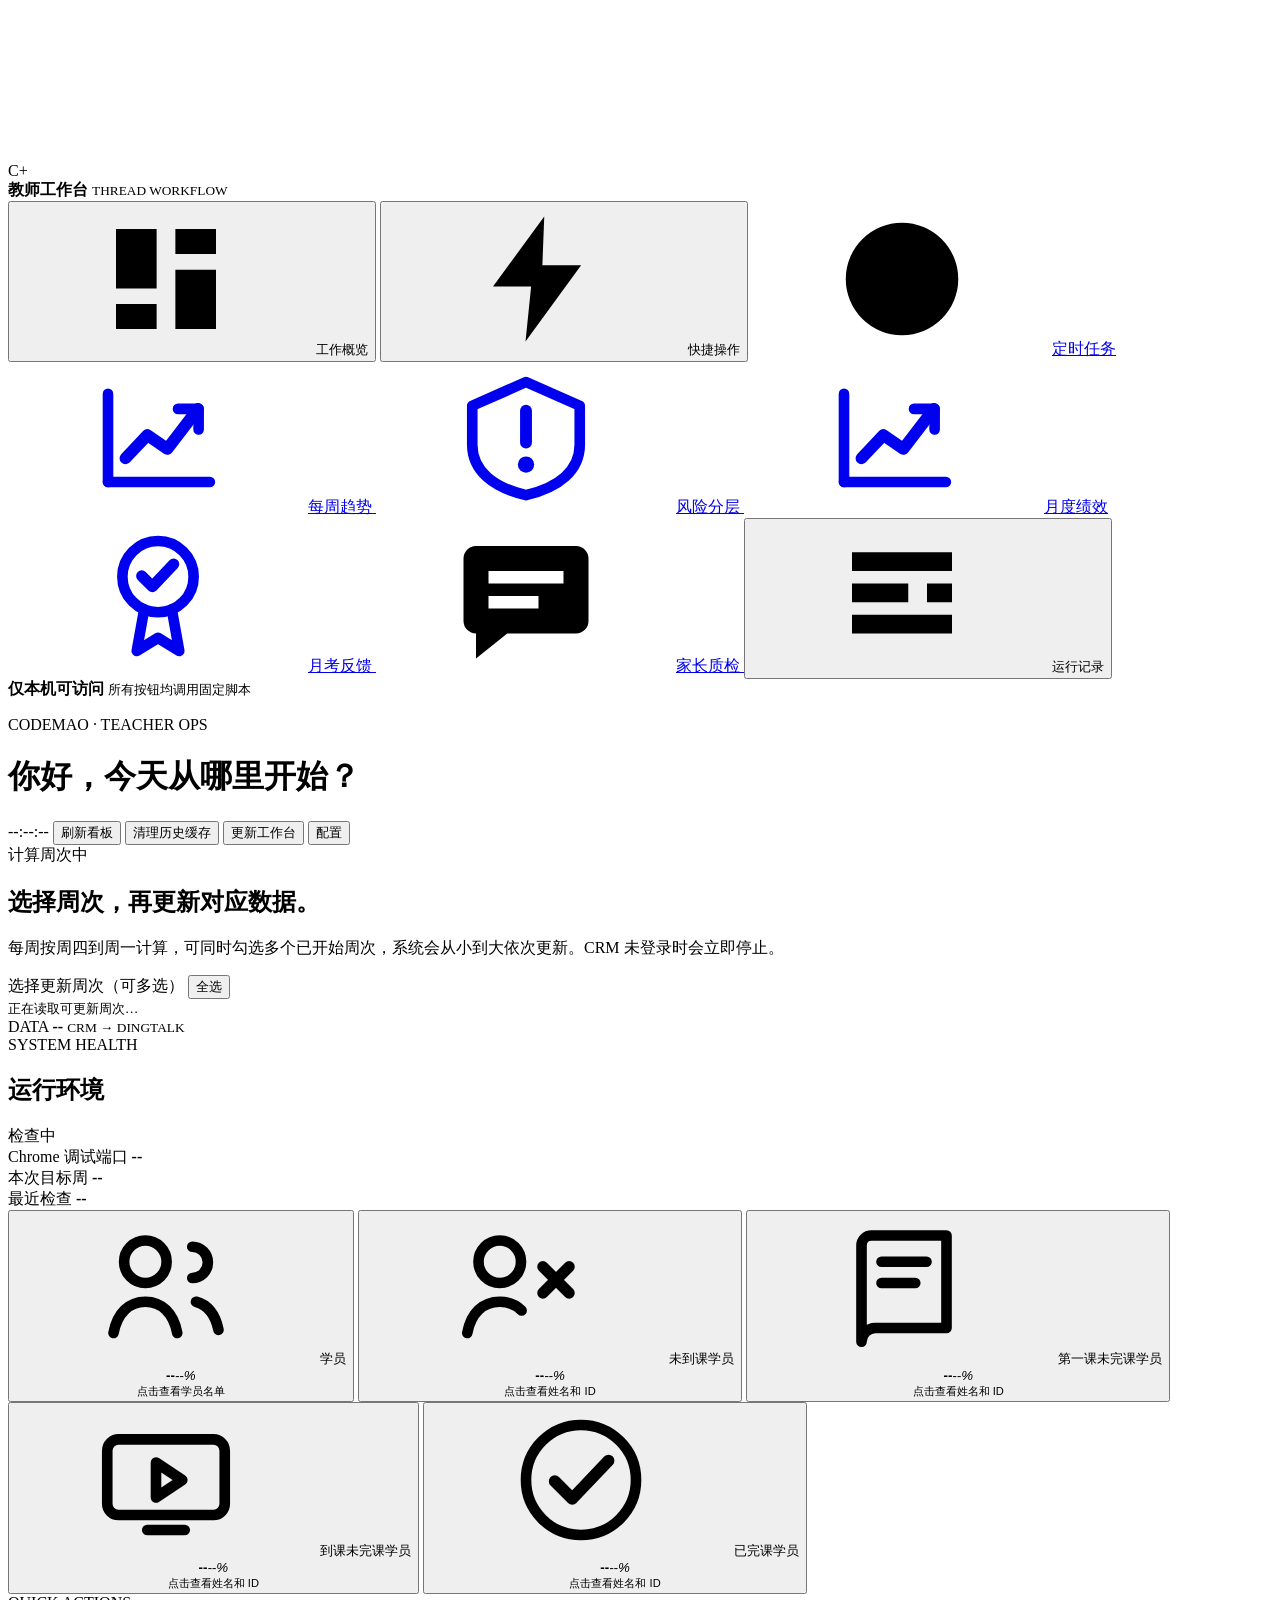
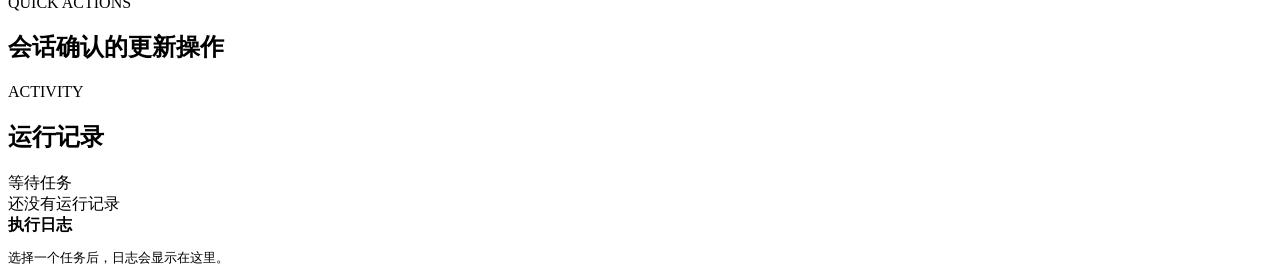
==== apps/teacher_workbench/static/index.html @ 8bb7bf81 "Support early solitaire window and makeup class completion" ====
<!doctype html>
<html lang="zh-CN">
<head>
  <meta charset="utf-8">
  <meta name="viewport" content="width=device-width, initial-scale=1">
  <title>教师工作台</title>
  <link rel="icon" href="data:,">
  <link rel="stylesheet" href="/styles.css">
</head>
<body>
  <svg class="icon-sprite" aria-hidden="true" focusable="false">
    <!-- 本地图标参考 iconfont 在线教育/后台管理类线性图标风格，内置 SVG 以保证离线可用 -->
    <symbol id="icon-dashboard" viewBox="0 0 24 24">
      <path d="M4 13.5h6.5V4H4v9.5Zm0 6.5h6.5v-4H4v4ZM13.5 20H20v-9.5h-6.5V20Zm0-12H20V4h-6.5v4Z"/>
    </symbol>
    <symbol id="icon-bolt" viewBox="0 0 24 24">
      <path d="M13 2 4.8 13.2h6.1L10 22l8.9-12.2h-6.2L13 2Z"/>
    </symbol>
    <symbol id="icon-clock" viewBox="0 0 24 24">
      <path d="M12 21a9 9 0 1 0 0-18 9 9 0 0 0 0 18Zm1-13h-2v5.2l4.5 2.7 1-1.6-3.5-2.1V8Z"/>
    </symbol>
    <symbol id="icon-activity" viewBox="0 0 24 24">
      <path d="M4 5h16v3H4V5Zm0 5h9v3H4v-3Zm0 5h16v3H4v-3Zm12-5h4v3h-4v-3Z"/>
    </symbol>
    <symbol id="icon-trend" viewBox="0 0 24 24">
      <path d="M4 19.2V5.1" fill="none" stroke="currentColor" stroke-width="1.7" stroke-linecap="round"/>
      <path d="M4 19.2h16.3" fill="none" stroke="currentColor" stroke-width="1.7" stroke-linecap="round"/>
      <path d="m6.8 15.4 3.5-3.7 3.2 2.2 4.9-6.4" fill="none" stroke="currentColor" stroke-width="1.9" stroke-linecap="round" stroke-linejoin="round"/>
      <path d="M18.5 7.5h-3.3m3.3 0v3.3" fill="none" stroke="currentColor" stroke-width="1.7" stroke-linecap="round" stroke-linejoin="round"/>
    </symbol>
    <symbol id="icon-students" viewBox="0 0 24 24">
      <path d="M8.7 11.2a3.4 3.4 0 1 0 0-6.8 3.4 3.4 0 0 0 0 6.8Z" fill="none" stroke="currentColor" stroke-width="1.7" stroke-linecap="round" stroke-linejoin="round"/>
      <path d="M3.6 19.2c.6-3.2 2.5-5 5.1-5s4.5 1.8 5.1 5" fill="none" stroke="currentColor" stroke-width="1.7" stroke-linecap="round" stroke-linejoin="round"/>
      <path d="M16.2 10.4a2.5 2.5 0 1 0 0-5" fill="none" stroke="currentColor" stroke-width="1.7" stroke-linecap="round" stroke-linejoin="round"/>
      <path d="M16.8 14.2c1.9.5 3.1 2.1 3.6 4.5" fill="none" stroke="currentColor" stroke-width="1.7" stroke-linecap="round" stroke-linejoin="round"/>
    </symbol>
    <symbol id="icon-absent" viewBox="0 0 24 24">
      <path d="M9.4 11.2a3.4 3.4 0 1 0 0-6.8 3.4 3.4 0 0 0 0 6.8Z" fill="none" stroke="currentColor" stroke-width="1.7" stroke-linecap="round" stroke-linejoin="round"/>
      <path d="M4.2 19.2c.6-3.2 2.5-5 5.2-5 1.4 0 2.6.5 3.5 1.4" fill="none" stroke="currentColor" stroke-width="1.7" stroke-linecap="round" stroke-linejoin="round"/>
      <path d="m16.3 8.6 4.2 4.2m0-4.2-4.2 4.2" fill="none" stroke="currentColor" stroke-width="1.8" stroke-linecap="round"/>
    </symbol>
    <symbol id="icon-book" viewBox="0 0 24 24">
      <path d="M5.2 5.2c0-.9.7-1.6 1.6-1.6h12v14.8H7.4c-1.2 0-2.2 1-2.2 2.2V5.2Z" fill="none" stroke="currentColor" stroke-width="1.7" stroke-linecap="round" stroke-linejoin="round"/>
      <path d="M8.4 7.8h7.2M8.4 11.2h5.4" fill="none" stroke="currentColor" stroke-width="1.7" stroke-linecap="round"/>
    </symbol>
    <symbol id="icon-live" viewBox="0 0 24 24">
      <path d="M4.4 5.5h15.2c1 0 1.8.8 1.8 1.8v8.5c0 1-.8 1.8-1.8 1.8H4.4c-1 0-1.8-.8-1.8-1.8V7.3c0-1 .8-1.8 1.8-1.8Z" fill="none" stroke="currentColor" stroke-width="1.7" stroke-linejoin="round"/>
      <path d="m10.4 9.2 4.2 2.8-4.2 2.8V9.2ZM9 20h6" fill="none" stroke="currentColor" stroke-width="1.7" stroke-linecap="round" stroke-linejoin="round"/>
    </symbol>
    <symbol id="icon-check" viewBox="0 0 24 24">
      <path d="M12 20.8a8.8 8.8 0 1 0 0-17.6 8.8 8.8 0 0 0 0 17.6Z" fill="none" stroke="currentColor" stroke-width="1.7"/>
      <path d="m7.8 12.2 2.8 2.8 5.8-6.1" fill="none" stroke="currentColor" stroke-width="1.9" stroke-linecap="round" stroke-linejoin="round"/>
    </symbol>
    <symbol id="icon-award" viewBox="0 0 24 24">
      <path d="M12 14.6a5.7 5.7 0 1 0 0-11.4 5.7 5.7 0 0 0 0 11.4Z" fill="none" stroke="currentColor" stroke-width="1.7"/>
      <path d="m9.8 14.1-1.2 6.7 3.4-2.1 3.4 2.1-1.2-6.7" fill="none" stroke="currentColor" stroke-width="1.7" stroke-linecap="round" stroke-linejoin="round"/>
      <path d="m9.4 8.8 1.7 1.7 3.4-3.6" fill="none" stroke="currentColor" stroke-width="1.8" stroke-linecap="round" stroke-linejoin="round"/>
    </symbol>
    <symbol id="icon-risk" viewBox="0 0 24 24">
      <path d="M12 3.2 20.6 7v6.2c0 4.2-3.4 6.9-8.6 8.1-5.2-1.2-8.6-3.9-8.6-8.1V7L12 3.2Z" fill="none" stroke="currentColor" stroke-width="1.7" stroke-linejoin="round"/>
      <path d="M12 7.8v5.1" fill="none" stroke="currentColor" stroke-width="1.9" stroke-linecap="round"/>
      <path d="M12 16.4h.01" fill="none" stroke="currentColor" stroke-width="2.6" stroke-linecap="round"/>
    </symbol>
    <symbol id="icon-message" viewBox="0 0 24 24">
      <path d="M4 4h16a2 2 0 0 1 2 2v10a2 2 0 0 1-2 2H9l-5 4v-4a2 2 0 0 1-2-2V6a2 2 0 0 1 2-2Zm2 4v2h12V8H6Zm0 4v2h8v-2H6Z"/>
    </symbol>
    <symbol id="icon-config" viewBox="0 0 24 24">
      <path d="M19.4 13.5c.1-.5.1-1 .1-1.5s0-1-.1-1.5l2-1.5-2-3.5-2.4 1a8 8 0 0 0-2.6-1.5L14 2h-4l-.4 2.5A8 8 0 0 0 7 6L4.6 5l-2 3.5 2 1.5c-.1.5-.1 1-.1 1.5s0 1 .1 1.5l-2 1.5 2 3.5L7 18a8 8 0 0 0 2.6 1.5L10 22h4l.4-2.5A8 8 0 0 0 17 18l2.4 1 2-3.5-2-1.5ZM12 15.5a3.5 3.5 0 1 1 0-7 3.5 3.5 0 0 1 0 7Z"/>
    </symbol>
  </svg>
  <!--
    THESIS: A teacher operations desk, not a generic analytics dashboard; calm control comes before decorative chrome.
    OWN-WORLD: deep green command rail, warm paper surfaces, mono only for operational numbers, soft but deliberate depth.
    STORY: choose the week, read class state, run confirmed workflows, and inspect logs without hunting.
    FIRST VIEWPORT: navigation rail, greeting, week command card, environment card, then live class metrics.
    FINISH: unreviewed and undocumented is unfinished; this build ends with the finish review, the verdict, and DESIGN.md.
  -->
  <div
    class="shell"
    data-composition-id="teacher-workbench"
    data-width="1440"
    data-height="900"
  >
    <aside class="sidebar">
      <div class="brand">
        <span class="brand-mark">C+</span>
        <div>
          <strong>教师工作台</strong>
          <small>THREAD WORKFLOW</small>
        </div>
      </div>

      <nav>
        <button class="nav-item active is-hidden" data-scroll="overview">
          <span class="nav-icon"><svg><use href="#icon-dashboard"></use></svg></span>工作概览
        </button>
        <button class="nav-item is-hidden" data-scroll="actions">
          <span class="nav-icon"><svg><use href="#icon-bolt"></use></svg></span>快捷操作
        </button>
        <a class="nav-item" href="/schedules.html">
          <span class="nav-icon"><svg><use href="#icon-clock"></use></svg></span>定时任务
        </a>
        <a class="nav-item" href="/trends.html">
          <span class="nav-icon"><svg><use href="#icon-trend"></use></svg></span>每周趋势
        </a>
        <a class="nav-item" href="/risks.html">
          <span class="nav-icon"><svg><use href="#icon-risk"></use></svg></span>风险分层
        </a>
        <a class="nav-item" href="/performance.html">
          <span class="nav-icon"><svg><use href="#icon-trend"></use></svg></span>月度绩效
        </a>
        <a class="nav-item" href="/monthly-exam.html">
          <span class="nav-icon"><svg><use href="#icon-award"></use></svg></span>月考反馈
        </a>
        <a class="nav-item" href="/parent-quality.html">
          <span class="nav-icon"><svg><use href="#icon-message"></use></svg></span>家长质检
        </a>
        <button class="nav-item is-hidden" data-scroll="activity">
          <span class="nav-icon"><svg><use href="#icon-activity"></use></svg></span>运行记录
        </button>
      </nav>

      <div class="sidebar-note">
        <span class="status-dot"></span>
        <div>
          <strong>仅本机可访问</strong>
          <small>所有按钮均调用固定脚本</small>
        </div>
      </div>
    </aside>

    <main>
      <header class="topbar">
        <div>
          <p class="eyebrow">CODEMAO · TEACHER OPS</p>
          <h1 id="greeting">你好，今天从哪里开始？</h1>
        </div>
        <div class="topbar-actions">
          <span id="clock" class="clock">--:--:--</span>
          <button id="refreshDashboard" class="button secondary" type="button">刷新看板</button>
          <button id="cleanDataCache" class="button secondary" type="button">清理历史缓存</button>
          <button id="runWorkbenchUpdate" class="button secondary" type="button">更新工作台</button>
          <button id="openConfig" class="button secondary" type="button">配置</button>
        </div>
      </header>

      <section id="overview" class="overview-grid">
        <article class="hero-card">
          <div class="hero-copy">
            <span id="weekBadge" class="pill">计算周次中</span>
            <h2>选择周次，再更新对应数据。</h2>
            <p>每周按周四到周一计算，可同时勾选多个已开始周次，系统会从小到大依次更新。CRM 未登录时会立即停止。</p>
            <div class="week-picker">
              <div class="week-picker-head">
                <span>选择更新周次（可多选）</span>
                <button id="selectAllWeeks" class="week-picker-action" type="button">全选</button>
              </div>
              <div id="weekOptions" class="week-options" aria-label="更新周次"></div>
              <small id="weekSelectionHint">正在读取可更新周次…</small>
            </div>
          </div>
          <div class="hero-graphic" aria-hidden="true">
            <div class="orbit orbit-one"></div>
            <div class="orbit orbit-two"></div>
            <div class="code-card">
              <span>DATA</span>
              <strong id="heroCohortCode">--</strong>
              <small>CRM → DINGTALK</small>
            </div>
          </div>
        </article>

        <article class="health-card">
          <div class="section-heading compact">
            <div>
              <span class="eyebrow">SYSTEM HEALTH</span>
              <h2>运行环境</h2>
            </div>
            <span id="healthBadge" class="health-badge pending">检查中</span>
          </div>
          <div class="health-row">
            <span>Chrome 调试端口</span>
            <strong id="chromeState">--</strong>
          </div>
          <div class="health-row">
            <span>本次目标周</span>
            <strong id="weekWindow">--</strong>
          </div>
          <div class="health-row">
            <span>最近检查</span>
            <strong id="checkedAt">--</strong>
          </div>
          <button id="openCrmLogin" class="button secondary login-button" type="button" hidden>
            打开 Chrome 登录
          </button>
        </article>
      </section>

      <section class="metrics" aria-label="数据概览">
        <button class="metric-card" data-metric="all" type="button">
          <span class="metric-icon"><svg><use href="#icon-students"></use></svg></span>
          <span id="allStudentsLabel">学员</span>
          <div><strong>--</strong><em>--%</em></div>
          <small>点击查看学员名单</small>
          <i><b></b></i>
        </button>
        <button class="metric-card" data-metric="absent" type="button">
          <span class="metric-icon"><svg><use href="#icon-absent"></use></svg></span>
          <span>未到课学员</span>
          <div><strong>--</strong><em>--%</em></div>
          <small>点击查看姓名和 ID</small>
          <i><b></b></i>
        </button>
        <button class="metric-card" data-metric="first_lesson_unfinished" type="button">
          <span class="metric-icon"><svg><use href="#icon-book"></use></svg></span>
          <span>第一课未完课学员</span>
          <div><strong>--</strong><em>--%</em></div>
          <small>点击查看姓名和 ID</small>
          <i><b></b></i>
        </button>
        <button class="metric-card" data-metric="arrived_unfinished" type="button">
          <span class="metric-icon"><svg><use href="#icon-live"></use></svg></span>
          <span>到课未完课学员</span>
          <div><strong>--</strong><em>--%</em></div>
          <small>点击查看姓名和 ID</small>
          <i><b></b></i>
        </button>
        <button class="metric-card" data-metric="finished" type="button">
          <span class="metric-icon"><svg><use href="#icon-check"></use></svg></span>
          <span>已完课学员</span>
          <div><strong>--</strong><em>--%</em></div>
          <small>点击查看姓名和 ID</small>
          <i><b></b></i>
        </button>
      </section>

      <section id="actions" class="panel">
        <div class="section-heading">
          <div>
            <span class="eyebrow">QUICK ACTIONS</span>
            <h2>会话确认的更新操作</h2>
          </div>
        </div>
        <div id="taskGroups" class="task-groups">
          <div class="skeleton large"></div>
          <div class="skeleton large"></div>
        </div>
      </section>

      <section id="activity" class="panel activity-panel">
        <div class="section-heading">
          <div>
            <span class="eyebrow">ACTIVITY</span>
            <h2>运行记录</h2>
          </div>
          <div class="activity-actions">
            <button id="stopJob" class="button danger small" type="button" hidden>暂停执行</button>
            <span id="jobStatus" class="job-status idle">等待任务</span>
          </div>
        </div>

        <div class="activity-layout">
          <div id="jobList" class="job-list">
            <div class="empty-state">还没有运行记录</div>
          </div>
          <div class="terminal-wrap">
            <div class="terminal-head">
              <span></span><span></span><span></span>
              <strong id="terminalTitle">执行日志</strong>
            </div>
            <pre id="terminal">选择一个任务后，日志会显示在这里。</pre>
          </div>
        </div>
      </section>
    </main>
  </div>

  <dialog id="confirmDialog">
    <form method="dialog">
      <span class="dialog-icon">!</span>
      <h2 id="confirmTitle">确认执行？</h2>
      <p id="confirmText"></p>
      <div class="dialog-actions">
        <button value="cancel" class="button secondary">暂不执行</button>
        <button id="confirmRun" value="confirm" class="button primary">确认执行</button>
      </div>
    </form>
  </dialog>

  <dialog id="detailDialog" class="detail-dialog">
    <div class="detail-shell">
      <div class="detail-head">
        <div>
          <span class="eyebrow">STUDENT DETAILS</span>
          <h2 id="detailTitle">学员名单</h2>
          <p id="detailSummary"></p>
        </div>
        <button id="closeDetails" class="icon-button" type="button" aria-label="关闭">×</button>
      </div>
      <div class="detail-tools">
        <div class="detail-filters">
          <input id="studentSearch" type="search" placeholder="搜索姓名或学生 ID">
          <select id="studentClassTime" aria-label="筛选上课时间">
            <option value="">全部上课时间</option>
          </select>
        </div>
        <div class="detail-tool-actions">
          <button id="sendFeedback" class="button primary" type="button" hidden>发送课后反馈</button>
          <button id="cancelFeedbackSend" class="button secondary" type="button" hidden>取消群发</button>
          <button id="copyIds" class="button secondary" type="button">复制当前 ID</button>
        </div>
      </div>
      <div class="student-table-wrap">
        <table>
          <thead>
            <tr><th>学生姓名</th><th>学生 ID</th><th>当前状态</th><th>上课时间</th><th>班级</th></tr>
          </thead>
          <tbody id="studentRows"></tbody>
        </table>
      </div>
    </div>
  </dialog>

  <dialog id="configDialog" class="config-dialog">
    <form id="configForm" class="config-form">
      <div class="detail-head">
        <div>
          <span class="eyebrow">WORKBENCH CONFIG</span>
          <h2>看板配置</h2>
          <p>用于复用给其他老师：保存后，新刷新和新任务会读取这些配置。</p>
        </div>
        <button id="closeConfig" class="icon-button" type="button" aria-label="关闭">×</button>
      </div>

      <div class="config-scroll">
      <div class="config-grid">
        <label class="config-field">
          <span>班期标识</span>
          <input name="cohort_code" autocomplete="off" placeholder="例如：0724">
        </label>
        <label class="config-field">
          <span>首周开始日期</span>
          <input name="cohort_start" type="date">
        </label>
        <label class="config-field">
          <span>接龙提前统计天数</span>
          <input name="solitaire_lookback_days" type="number" min="0" max="7" step="1" placeholder="0">
        </label>
        <label class="config-check config-field-wide">
          <input name="has_exam_training_lessons" type="checkbox">
          <span>该课线包含赛考集训课（完课统计自动跳过这些集训课）</span>
        </label>
        <label class="config-field config-field-wide">
          <span>集训课课程号（逗号分隔，如 11,21,31）</span>
          <input name="training_course_numbers" autocomplete="off" placeholder="如 11,21,31（留空则按每10课自动跳过 11、21、31…）">
        </label>
        <label class="config-field config-field-wide">
          <span>CRM 登录地址</span>
          <input name="crm_url" autocomplete="off" placeholder="https://codecamp-crm.codemao.cn/layout/step/index">
        </label>
        <div class="config-section config-field-wide">
          <div>
            <strong>课后学情反馈规则</strong>
            <small>控制成绩是否出现在话术里、评分规则和结尾联系语。</small>
          </div>
        </div>
        <label class="config-check">
          <input name="feedback_regular_enabled" type="checkbox">
          <span>允许提及课中习题</span>
        </label>
        <label class="config-field">
          <span>课中习题提及阈值</span>
          <input name="feedback_regular_threshold" type="number" min="0" max="100" step="1">
        </label>
        <label class="config-check">
          <input name="feedback_week_full_only" type="checkbox">
          <span>周测仅全对时提及</span>
        </label>
        <label class="config-field">
          <span>周测全对话术</span>
          <input name="feedback_week_full_text" autocomplete="off" placeholder="周测100%正确">
        </label>
        <label class="config-check">
          <input name="feedback_note_enabled" type="checkbox">
          <span>提交笔记时允许表扬</span>
        </label>
        <label class="config-check">
          <input name="feedback_homework_correction_enabled" type="checkbox">
          <span>课后作业有错题时提醒订正</span>
        </label>
        <label class="config-field config-field-wide">
          <span>错题订正提醒话术</span>
          <input name="feedback_homework_correction_text" autocomplete="off" placeholder="课后作业里有错题的话，建议课后再抽一点时间完成订正～">
        </label>
        <label class="config-check">
          <input name="feedback_contact_enabled" type="checkbox">
          <span>末尾自动补“随时联系我”</span>
        </label>
        <label class="config-check">
          <input name="feedback_rating_enabled" type="checkbox">
          <span>发送本周评级</span>
        </label>
        <div class="config-rating-grid config-field-wide">
          <label class="config-field">
            <span>普通评分</span>
            <input name="feedback_rating_base" autocomplete="off" placeholder="A">
          </label>
          <label class="config-field">
            <span>A 最高综合正确率</span>
            <input name="feedback_rating_base_max" type="number" min="0" max="100" step="1">
          </label>
          <label class="config-field">
            <span>优秀评分</span>
            <input name="feedback_rating_excellent" autocomplete="off" placeholder="A+">
          </label>
          <label class="config-field">
            <span>A+ 最低综合正确率</span>
            <input name="feedback_rating_threshold" type="number" min="0" max="100" step="1">
          </label>
          <label class="config-field">
            <span>顶级评分</span>
            <input name="feedback_rating_top" autocomplete="off" placeholder="S">
          </label>
          <label class="config-field">
            <span>S 最低综合正确率</span>
            <input name="feedback_rating_top_threshold" type="number" min="0" max="100" step="1">
          </label>
        </div>
        <label class="config-field config-field-wide">
          <span>评分行模板</span>
          <input name="feedback_rating_template" autocomplete="off" placeholder="本周综合评级：{grade}">
        </label>
        <label class="config-field config-field-wide">
          <span>末尾联系语</span>
          <input name="feedback_contact_text" autocomplete="off" placeholder="有什么问题您随时联系我哈～">
        </label>
        <label class="config-field config-field-wide">
          <span>开头话术模板（每行一条）</span>
          <textarea name="feedback_openings" rows="6" spellcheck="false"></textarea>
        </label>
        <label class="config-field config-field-wide">
          <span>已完成两课模板（每行一条）</span>
          <textarea name="feedback_completion_finished" rows="5" spellcheck="false"></textarea>
        </label>
        <label class="config-field config-field-wide">
          <span>高分表现模板（每行一条）</span>
          <textarea name="feedback_performance_high" rows="5" spellcheck="false"></textarea>
        </label>
        <div class="config-field config-field-wide weekly-knowledge-config">
          <div class="weekly-knowledge-head">
            <div>
              <span>每周知识点反馈</span>
              <small>不用写 JSON。可先从课程缓存生成，再按实际讲义微调。</small>
            </div>
            <div class="weekly-knowledge-actions">
              <button id="suggestWeeklyKnowledge" class="button secondary" type="button">从课程缓存生成</button>
              <button id="addKnowledgeWeek" class="button secondary" type="button">新增周次</button>
            </div>
          </div>
          <div id="weeklyKnowledgeEditor" class="weekly-knowledge-editor"></div>
          <textarea name="feedback_weekly_knowledge" hidden spellcheck="false"></textarea>
        </div>
        <label class="config-field config-field-wide">
          <span>笔记表扬模板（每行一条）</span>
          <textarea name="feedback_note_praise" rows="5" spellcheck="false"></textarea>
        </label>
        <label class="config-field config-field-wide">
          <span>结尾话术模板（每行一条）</span>
          <textarea name="feedback_closings" rows="4" spellcheck="false"></textarea>
        </label>
        <label class="config-field config-field-wide">
          <span>高级配置 Profile（钉钉表格 / 学员文件 / 班级 ID）</span>
          <textarea name="profile_json" rows="14" spellcheck="false"></textarea>
        </label>
      </div>

      <div class="profile-helper">
        <div class="profile-helper-head">
          <div>
            <strong>其他老师配置生成助手</strong>
          <small>可自动获取 CRM 班级；填写钉钉链接后可自动识别学情表 sheet。开班日期仍需老师确认填写。不会执行写表更新。</small>
          </div>
          <span id="profileCaptureBadge" class="health-badge pending">未监听</span>
        </div>
        <div class="profile-helper-grid">
          <label class="config-field">
            <span>数据前缀</span>
            <input id="profileDataPrefix" autocomplete="off" placeholder="teacher-li-0801">
          </label>
          <label class="config-field config-field-wide">
            <span>钉钉学情表链接</span>
            <input id="profileDingtalkUrl" autocomplete="off" placeholder="https://alidocs.dingtalk.com/i/nodes/...">
          </label>
          <label class="config-field">
            <span>node_id（可选）</span>
            <input id="profileNodeId" autocomplete="off" placeholder="Nxxxx">
          </label>
          <label class="config-field">
            <span>learning_sheet_id（可选）</span>
            <input id="profileLearningSheetId" autocomplete="off" placeholder="st-xxxx">
          </label>
          <label class="config-field">
            <span>class_pool_id（可选）</span>
            <input id="profileClassPoolId" type="number" min="1" step="1" autocomplete="off" placeholder="目标老师班池ID">
          </label>
          <label class="profile-check">
            <input id="profileAutoLearningSheet" type="checkbox" checked>
            <span>自动识别学情表 sheet</span>
          </label>
        </div>
        <div class="profile-helper-actions">
          <button id="openProfileCrmLogin" class="button secondary" type="button">打开目标老师 CRM</button>
          <button id="startProfileCapture" class="button secondary" type="button">开始监听 CRM</button>
          <button id="stopProfileCapture" class="button secondary" type="button">停止监听</button>
          <button id="generateProfileFromCapture" class="button primary" type="button">停止并生成 Profile</button>
        </div>
        <pre id="profileCaptureLog" class="profile-helper-log">先点「打开目标老师 CRM」，在新 Chrome 窗口登录目标老师账号；再点「开始监听 CRM」；监听启动后，回到 CRM 重新刷新班级看板。生成后请检查班级 ID、学情表 ID，并手动确认首周开始日期。</pre>
      </div>

      <p class="config-hint">
        说明：给其他老师复用时，推荐使用上方配置生成助手自动生成 Profile；生成后仍要检查 node_id、learning_sheet_id、classes 和 files，并手动确认首周开始日期。
      </p>
      </div>

      <div class="dialog-actions">
        <button id="cancelConfig" class="button secondary" type="button">取消</button>
        <button class="button primary" type="submit">保存配置</button>
      </div>
    </form>
  </dialog>

  <div id="toast" class="toast" role="status"></div>
  <link rel="stylesheet" href="/vendor/slimselect.css">
  <script src="/vendor/slimselect.min.js"></script>
  <script src="/select-enhance.js"></script>
  <script src="/gsap.min.js"></script>
  <script src="/app.js"></script>
</body>
</html>
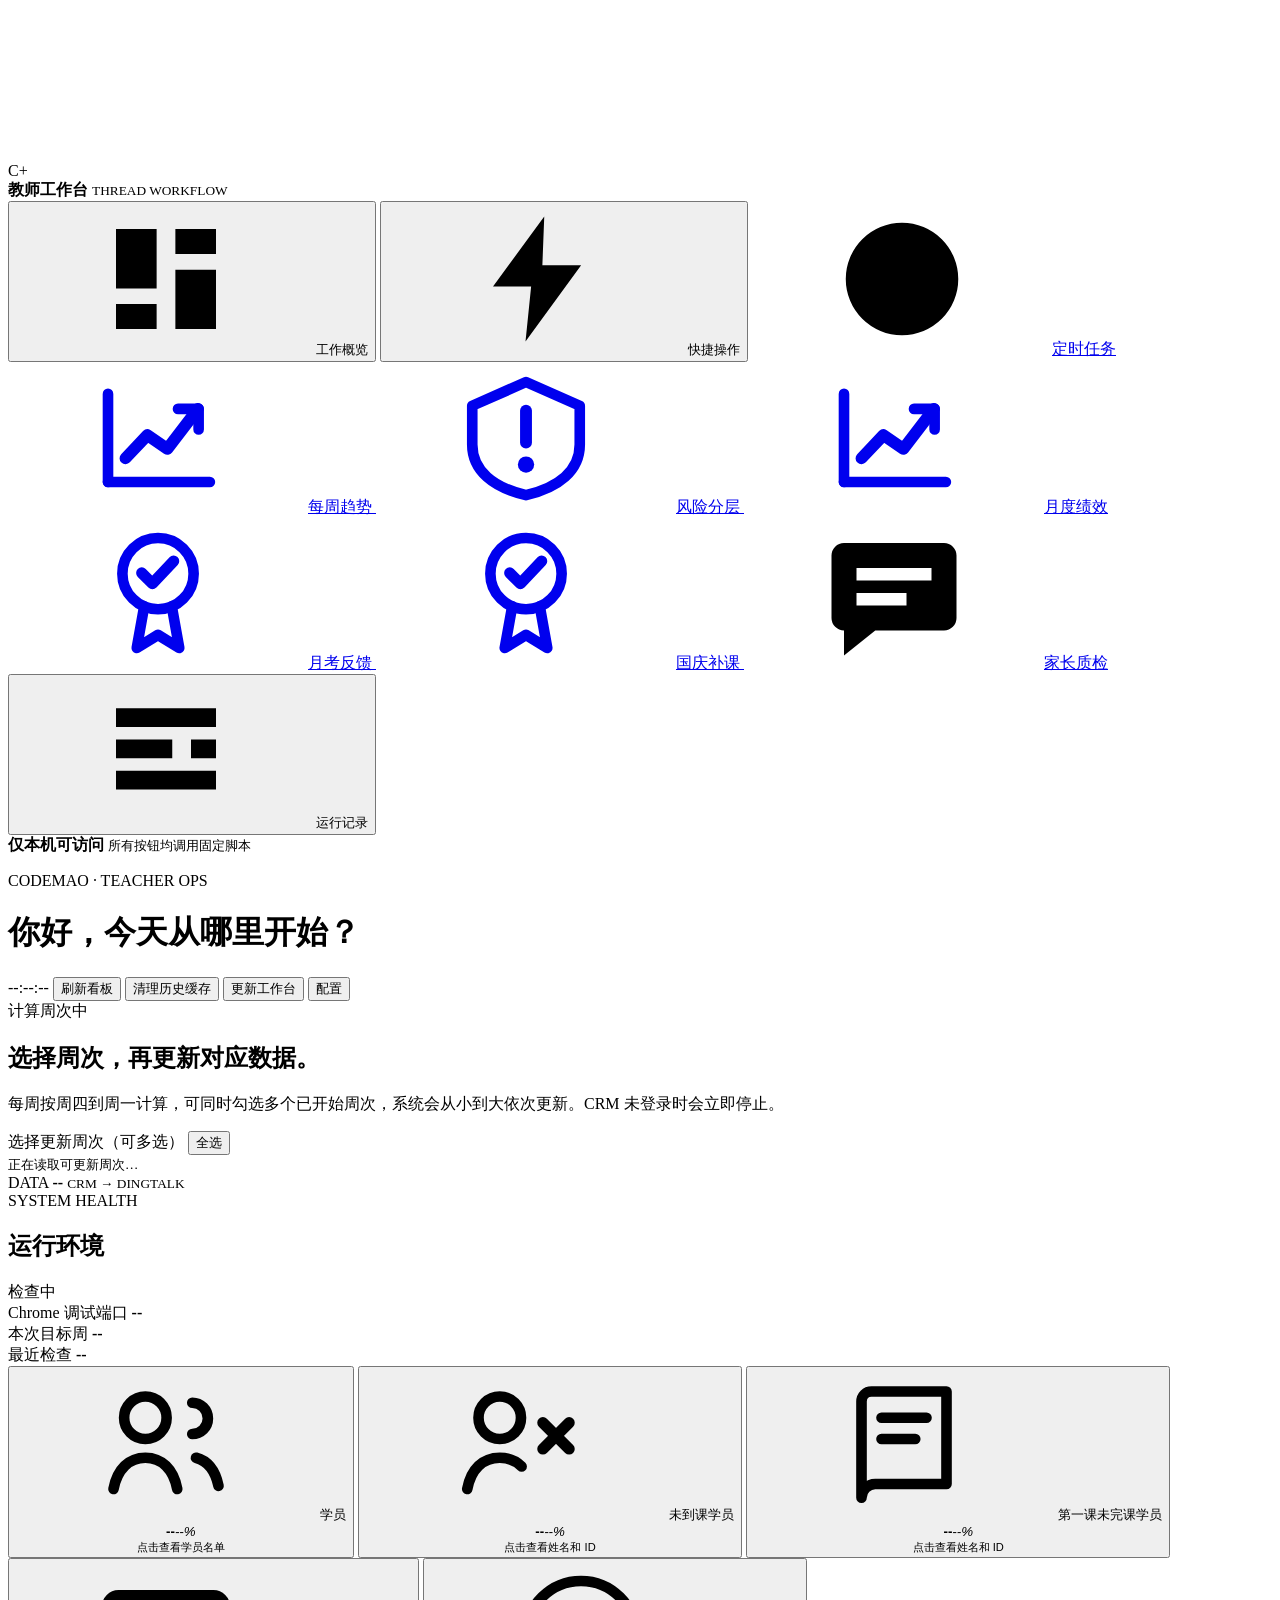
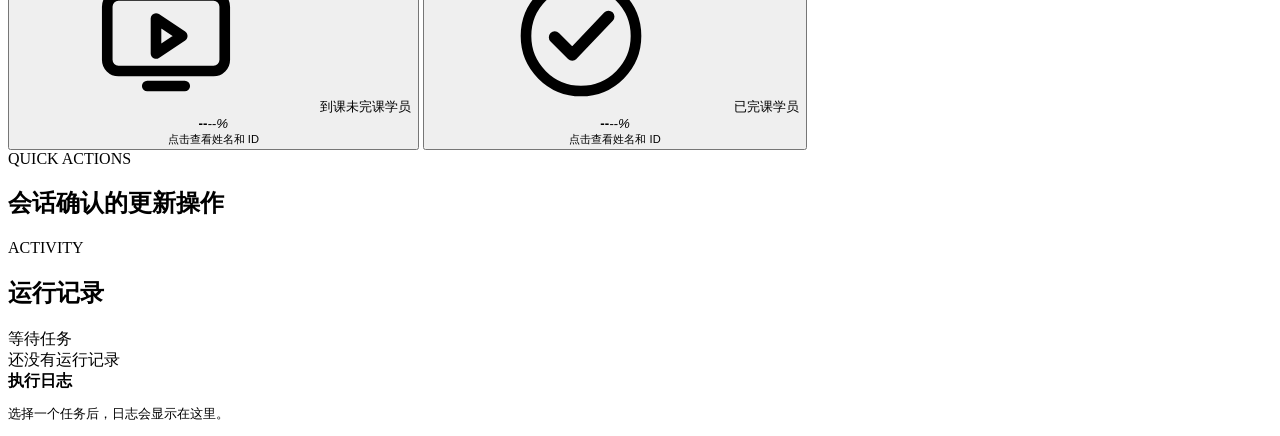
==== commit 0a148419: "Add National Day makeup plan generator page" ====
--- a/apps/teacher_workbench/static/index.html
+++ b/apps/teacher_workbench/static/index.html
@@ -112,6 +112,9 @@
         <a class="nav-item" href="/monthly-exam.html">
           <span class="nav-icon"><svg><use href="#icon-award"></use></svg></span>月考反馈
         </a>
+        <a class="nav-item" href="/national-day.html">
+          <span class="nav-icon"><svg><use href="#icon-award"></use></svg></span>国庆补课
+        </a>
         <a class="nav-item" href="/parent-quality.html">
           <span class="nav-icon"><svg><use href="#icon-message"></use></svg></span>家长质检
         </a>
@@ -305,11 +308,13 @@
           </select>
         </div>
         <div class="detail-tool-actions">
+          <button id="sendCompletionReminder" class="button primary" type="button" hidden>群发提醒</button>
           <button id="sendFeedback" class="button primary" type="button" hidden>发送课后反馈</button>
           <button id="cancelFeedbackSend" class="button secondary" type="button" hidden>取消群发</button>
           <button id="copyIds" class="button secondary" type="button">复制当前 ID</button>
         </div>
       </div>
+      <p id="reminderDetailStatus" role="status" hidden></p>
       <div class="student-table-wrap">
         <table>
           <thead>
@@ -321,11 +326,22 @@
     </div>
   </dialog>
 
+  <dialog id="reminderDialog" class="detail-dialog">
+    <div class="detail-shell">
+      <div class="detail-head"><div><h2>核对群发提醒</h2><p id="reminderSummary"></p></div><button id="closeReminder" class="icon-button" type="button" aria-label="关闭">×</button></div>
+      <p id="reminderRecipients" class="reminder-recipients"></p>
+      <pre id="reminderMessage" class="reminder-message"></pre>
+      <p class="config-hint">将创建 CRM / 企微群发任务，最终发送需在企业微信确认。</p>
+      <p id="reminderSendStatus" role="status"></p>
+      <div class="dialog-actions"><button id="cancelReminder" class="button secondary" type="button">返回名单</button><button id="confirmReminder" class="button primary" type="button">确认创建群发</button></div>
+    </div>
+  </dialog>
+
   <dialog id="configDialog" class="config-dialog">
     <form id="configForm" class="config-form">
       <div class="detail-head">
         <div>
-          <span class="eyebrow">WORKBENCH CONFIG</span>
+          
           <h2>看板配置</h2>
           <p>用于复用给其他老师：保存后，新刷新和新任务会读取这些配置。</p>
         </div>
@@ -333,7 +349,9 @@
       </div>
 
       <div class="config-scroll">
-      <div class="config-grid">
+      <details class="config-group">
+        <summary><span><strong>基础信息</strong><small>班期、统计范围与 CRM 地址</small></span><svg class="config-group-toggle" aria-hidden="true" width="18" height="18" viewBox="0 0 24 24" fill="none" stroke="currentColor" stroke-width="1.6" stroke-linecap="round" stroke-linejoin="round"><path d="m9 5 7 7-7 7"/></svg></summary>
+        <div class="config-grid">
         <label class="config-field">
           <span>班期标识</span>
           <input name="cohort_code" autocomplete="off" placeholder="例如：0724">
@@ -358,12 +376,40 @@
           <span>CRM 登录地址</span>
           <input name="crm_url" autocomplete="off" placeholder="https://codecamp-crm.codemao.cn/layout/step/index">
         </label>
-        <div class="config-section config-field-wide">
-          <div>
-            <strong>课后学情反馈规则</strong>
-            <small>控制成绩是否出现在话术里、评分规则和结尾联系语。</small>
-          </div>
-        </div>
+        </div>
+      </details>
+      <details class="config-group">
+        <summary><span><strong>未完课提醒</strong><small>未到课、到课未完课学员的群发正文</small></span><svg class="config-group-toggle" aria-hidden="true" width="18" height="18" viewBox="0 0 24 24" fill="none" stroke="currentColor" stroke-width="1.6"><path d="m9 5 7 7-7 7"/></svg></summary>
+        <div class="config-grid">
+          <label class="config-field config-field-wide"><span>未到课提醒内容</span><textarea name="reminder_absent" rows="4" maxlength="2000" placeholder="填写发给未到课学员家长的提醒正文" spellcheck="false"></textarea></label>
+          <label class="config-field config-field-wide"><span>到课未完课提醒内容</span><textarea name="reminder_arrived_unfinished" rows="4" maxlength="2000" placeholder="填写发给已到课但尚未完课学员家长的提醒正文" spellcheck="false"></textarea></label>
+          <p class="config-hint config-field-wide">保存后，在对应学员详情中点击「群发提醒」。按当前筛选名单发送，正文会原样使用；留空则不能发送该类提醒。</p>
+        </div>
+      </details>
+      <details class="config-group">
+        <summary><span><strong>课后学情反馈规则</strong><small>成绩提及、错题提醒与评级标准</small></span><svg class="config-group-toggle" aria-hidden="true" width="18" height="18" viewBox="0 0 24 24" fill="none" stroke="currentColor" stroke-width="1.6" stroke-linecap="round" stroke-linejoin="round"><path d="m9 5 7 7-7 7"/></svg></summary>
+        <div class="config-grid">
+        <label class="config-check">
+          <input name="feedback_wrong_report_enabled" type="checkbox">
+          <span>是否发送错题报告</span>
+        </label>
+        <label class="config-field config-field-wide">
+          <span>豆包 API Key</span>
+          <input name="feedback_doubao_api_key" autocomplete="off" placeholder="ark-...">
+        </label>
+        <label class="config-field">
+          <span>豆包模型 / Endpoint ID</span>
+          <input name="feedback_doubao_model" autocomplete="off" placeholder="ep-...">
+        </label>
+        <label class="config-field">
+          <span>豆包接口地址</span>
+          <input name="feedback_doubao_base_url" autocomplete="off" placeholder="https://ark.cn-beijing.volces.com/api/v3">
+        </label>
+        <label class="config-field config-field-wide">
+          <span>错题报告发送说明</span>
+          <input name="feedback_wrong_report_intro" autocomplete="off" placeholder="下面这个是我这边整理的孩子的错题以及对应的知识点详解哈，您可以让孩子重点看一下。">
+        </label>
+        <p class="config-hint config-field-wide">默认不勾选。勾选后，发送学习反馈时会同时附上对应学员本周错题报告 PDF；豆包配置用于生成错题报告知识点和解析。</p>
         <label class="config-check">
           <input name="feedback_regular_enabled" type="checkbox">
           <span>允许提及课中习题</span>
@@ -434,6 +480,11 @@
           <span>末尾联系语</span>
           <input name="feedback_contact_text" autocomplete="off" placeholder="有什么问题您随时联系我哈～">
         </label>
+        </div>
+      </details>
+      <details class="config-group">
+        <summary><span><strong>反馈话术模板</strong><small>开头、完课表现、笔记表扬与结尾</small></span><svg class="config-group-toggle" aria-hidden="true" width="18" height="18" viewBox="0 0 24 24" fill="none" stroke="currentColor" stroke-width="1.6" stroke-linecap="round" stroke-linejoin="round"><path d="m9 5 7 7-7 7"/></svg></summary>
+        <div class="config-grid">
         <label class="config-field config-field-wide">
           <span>开头话术模板（每行一条）</span>
           <textarea name="feedback_openings" rows="6" spellcheck="false"></textarea>
@@ -446,6 +497,19 @@
           <span>高分表现模板（每行一条）</span>
           <textarea name="feedback_performance_high" rows="5" spellcheck="false"></textarea>
         </label>
+        <label class="config-field config-field-wide">
+          <span>笔记表扬模板（每行一条）</span>
+          <textarea name="feedback_note_praise" rows="5" spellcheck="false"></textarea>
+        </label>
+        <label class="config-field config-field-wide">
+          <span>结尾话术模板（每行一条）</span>
+          <textarea name="feedback_closings" rows="4" spellcheck="false"></textarea>
+        </label>
+        </div>
+      </details>
+      <details class="config-group">
+        <summary><span><strong>每周知识点</strong><small>按周维护知识点，或从课程缓存生成</small></span><svg class="config-group-toggle" aria-hidden="true" width="18" height="18" viewBox="0 0 24 24" fill="none" stroke="currentColor" stroke-width="1.6" stroke-linecap="round" stroke-linejoin="round"><path d="m9 5 7 7-7 7"/></svg></summary>
+        <div class="config-grid">
         <div class="config-field config-field-wide weekly-knowledge-config">
           <div class="weekly-knowledge-head">
             <div>
@@ -460,21 +524,17 @@
           <div id="weeklyKnowledgeEditor" class="weekly-knowledge-editor"></div>
           <textarea name="feedback_weekly_knowledge" hidden spellcheck="false"></textarea>
         </div>
-        <label class="config-field config-field-wide">
-          <span>笔记表扬模板（每行一条）</span>
-          <textarea name="feedback_note_praise" rows="5" spellcheck="false"></textarea>
-        </label>
-        <label class="config-field config-field-wide">
-          <span>结尾话术模板（每行一条）</span>
-          <textarea name="feedback_closings" rows="4" spellcheck="false"></textarea>
-        </label>
+        </div>
+      </details>
+      <details class="config-group">
+        <summary><span><strong>高级配置与老师复用</strong><small>钉钉表格、学员文件、班级 ID 与配置生成助手</small></span><svg class="config-group-toggle" aria-hidden="true" width="18" height="18" viewBox="0 0 24 24" fill="none" stroke="currentColor" stroke-width="1.6" stroke-linecap="round" stroke-linejoin="round"><path d="m9 5 7 7-7 7"/></svg></summary>
+        <div class="config-grid">
         <label class="config-field config-field-wide">
           <span>高级配置 Profile（钉钉表格 / 学员文件 / 班级 ID）</span>
           <textarea name="profile_json" rows="14" spellcheck="false"></textarea>
         </label>
-      </div>
-
-      <div class="profile-helper">
+
+      <div class="profile-helper config-field-wide">
         <div class="profile-helper-head">
           <div>
             <strong>其他老师配置生成助手</strong>
@@ -517,12 +577,15 @@
         <pre id="profileCaptureLog" class="profile-helper-log">先点「打开目标老师 CRM」，在新 Chrome 窗口登录目标老师账号；再点「开始监听 CRM」；监听启动后，回到 CRM 重新刷新班级看板。生成后请检查班级 ID、学情表 ID，并手动确认首周开始日期。</pre>
       </div>
 
-      <p class="config-hint">
+      <p class="config-hint config-field-wide">
         说明：给其他老师复用时，推荐使用上方配置生成助手自动生成 Profile；生成后仍要检查 node_id、learning_sheet_id、classes 和 files，并手动确认首周开始日期。
       </p>
+        </div>
+      </details>
       </div>
 
       <div class="dialog-actions">
+        <span id="configSaveStatus" role="alert"></span>
         <button id="cancelConfig" class="button secondary" type="button">取消</button>
         <button class="button primary" type="submit">保存配置</button>
       </div>
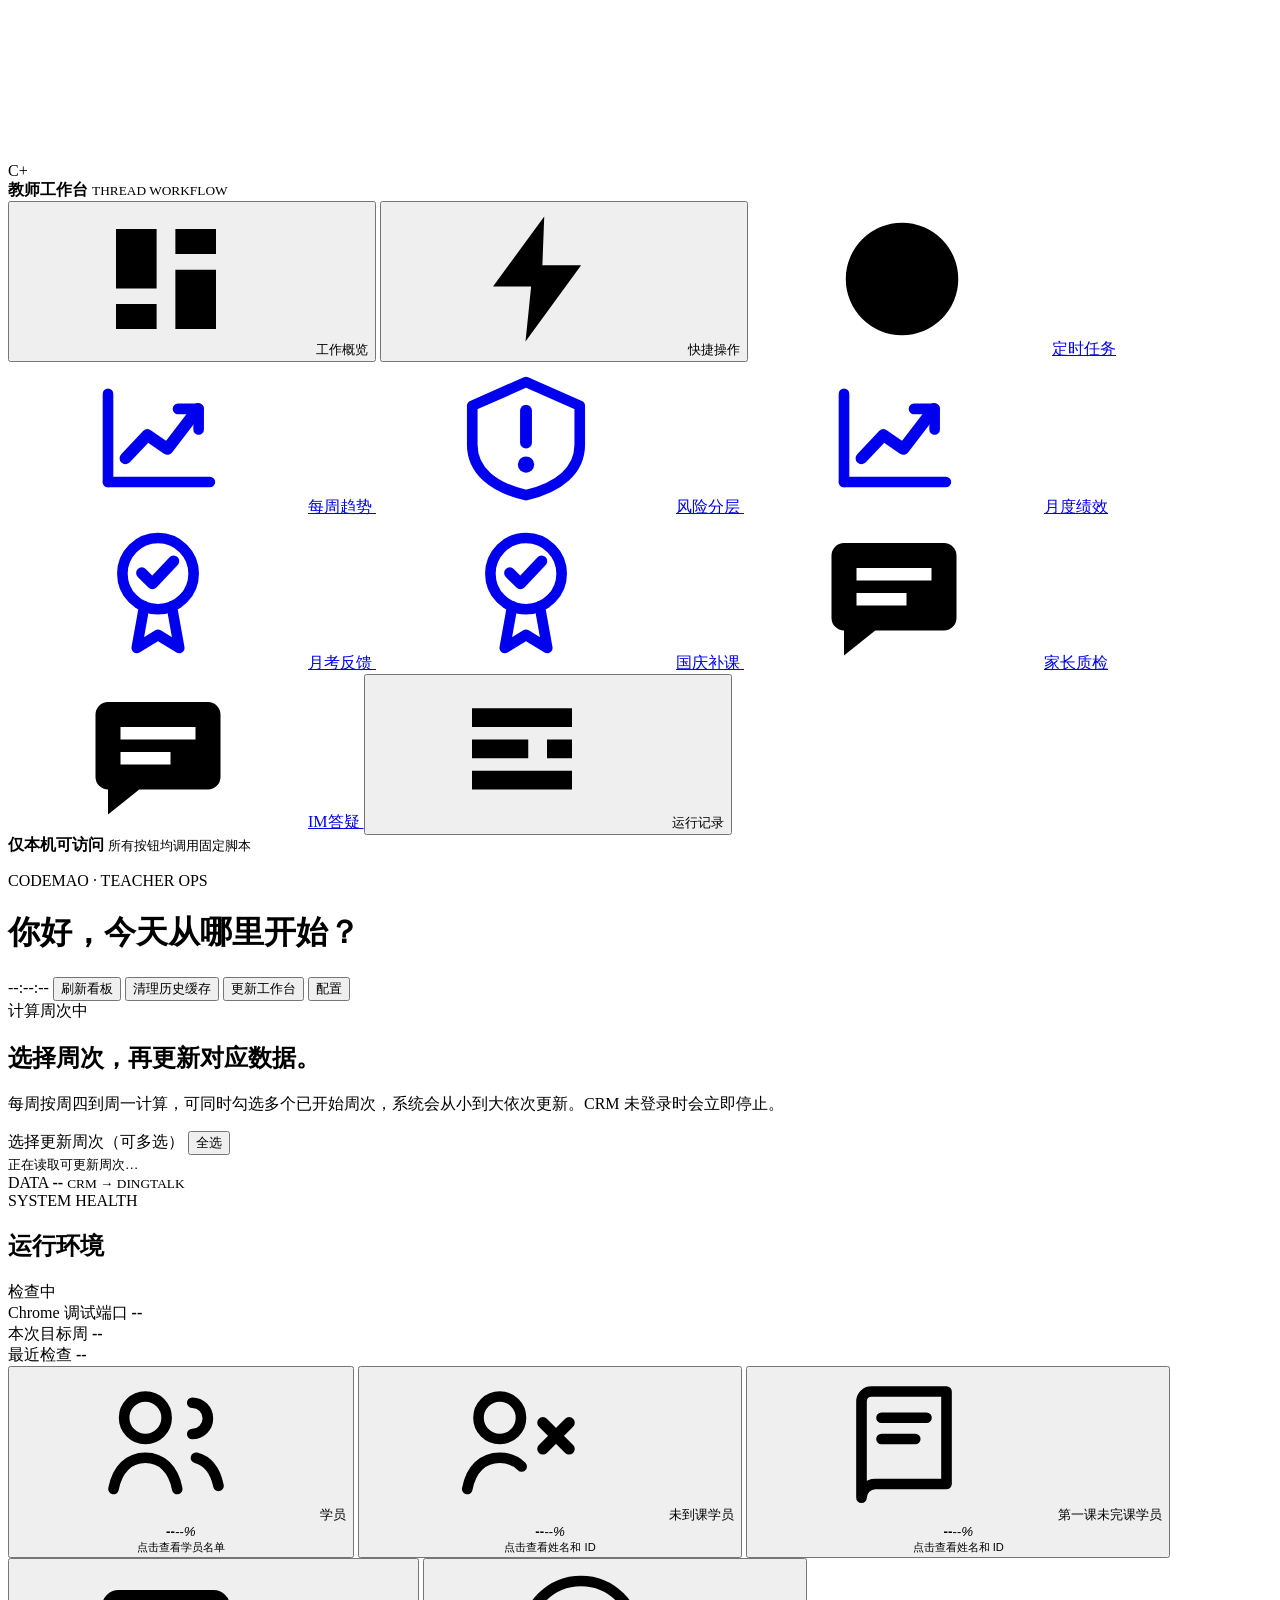
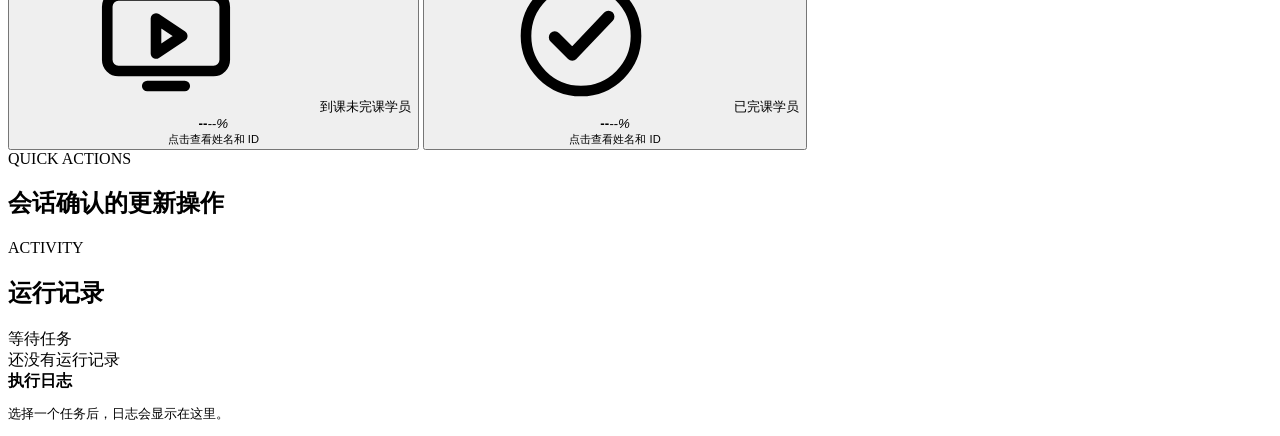
==== commit c49a7d49: "提交工作台 IM 答疑与自动回复更新" ====
--- a/apps/teacher_workbench/static/index.html
+++ b/apps/teacher_workbench/static/index.html
@@ -118,6 +118,9 @@
         <a class="nav-item" href="/parent-quality.html">
           <span class="nav-icon"><svg><use href="#icon-message"></use></svg></span>家长质检
         </a>
+        <a class="nav-item" href="/im-board.html">
+          <span class="nav-icon"><svg><use href="#icon-message"></use></svg></span>IM答疑
+        </a>
         <button class="nav-item is-hidden" data-scroll="activity">
           <span class="nav-icon"><svg><use href="#icon-activity"></use></svg></span>运行记录
         </button>
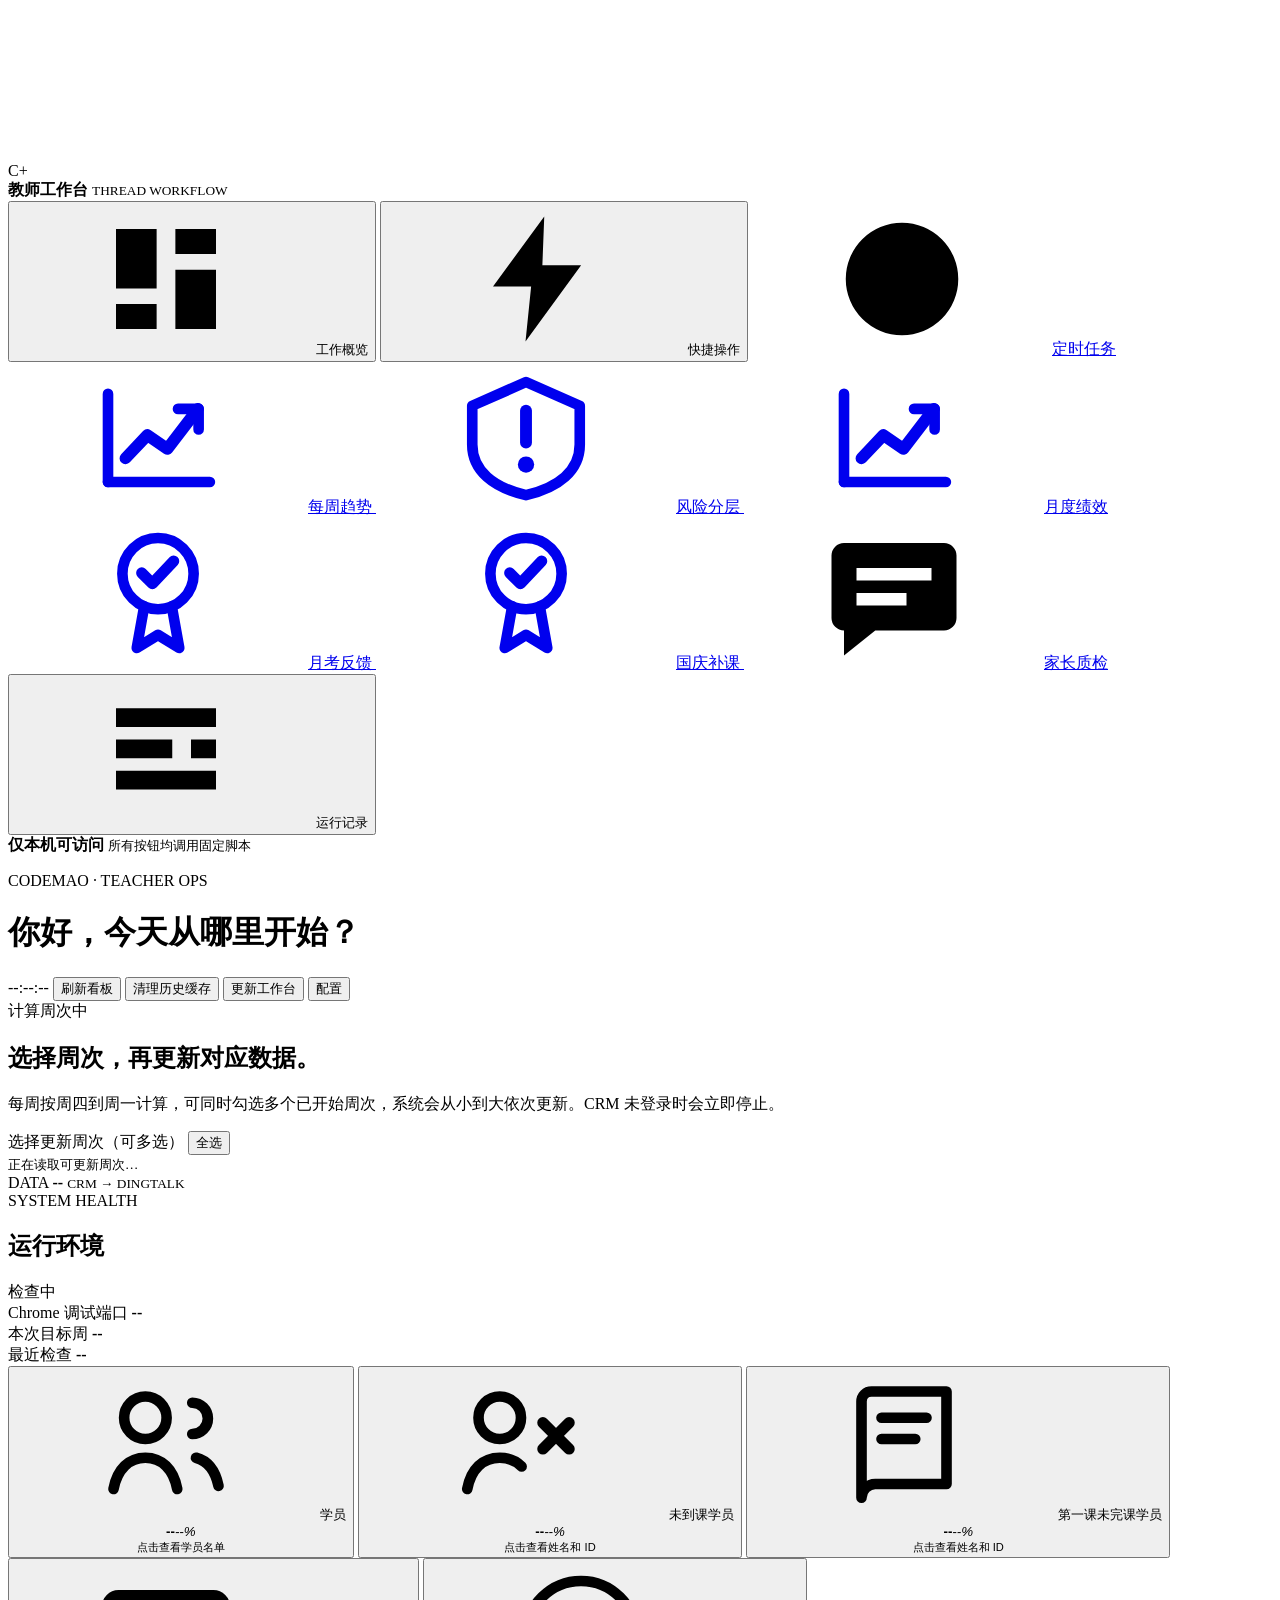
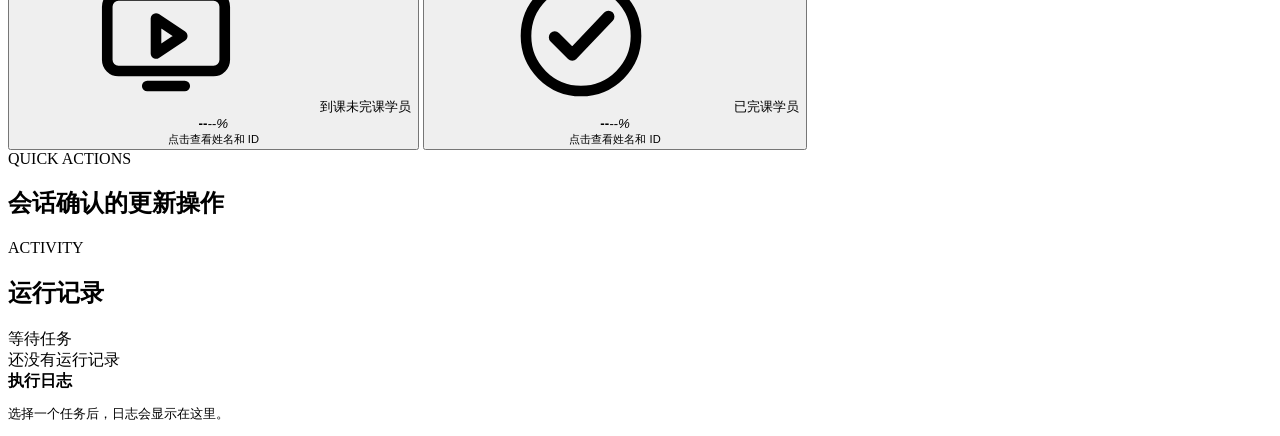
==== commit 0841aff6: "配置生成前校验钉钉文档标识" ====
--- a/apps/teacher_workbench/static/index.html
+++ b/apps/teacher_workbench/static/index.html
@@ -118,9 +118,6 @@
         <a class="nav-item" href="/parent-quality.html">
           <span class="nav-icon"><svg><use href="#icon-message"></use></svg></span>家长质检
         </a>
-        <a class="nav-item" href="/im-board.html">
-          <span class="nav-icon"><svg><use href="#icon-message"></use></svg></span>IM答疑
-        </a>
         <button class="nav-item is-hidden" data-scroll="activity">
           <span class="nav-icon"><svg><use href="#icon-activity"></use></svg></span>运行记录
         </button>
@@ -551,11 +548,11 @@
             <input id="profileDataPrefix" autocomplete="off" placeholder="teacher-li-0801">
           </label>
           <label class="config-field config-field-wide">
-            <span>钉钉学情表链接</span>
+            <span>钉钉学情表链接（与 node_id 至少填一项）</span>
             <input id="profileDingtalkUrl" autocomplete="off" placeholder="https://alidocs.dingtalk.com/i/nodes/...">
           </label>
           <label class="config-field">
-            <span>node_id（可选）</span>
+            <span>node_id（与钉钉链接二选一）</span>
             <input id="profileNodeId" autocomplete="off" placeholder="Nxxxx">
           </label>
           <label class="config-field">
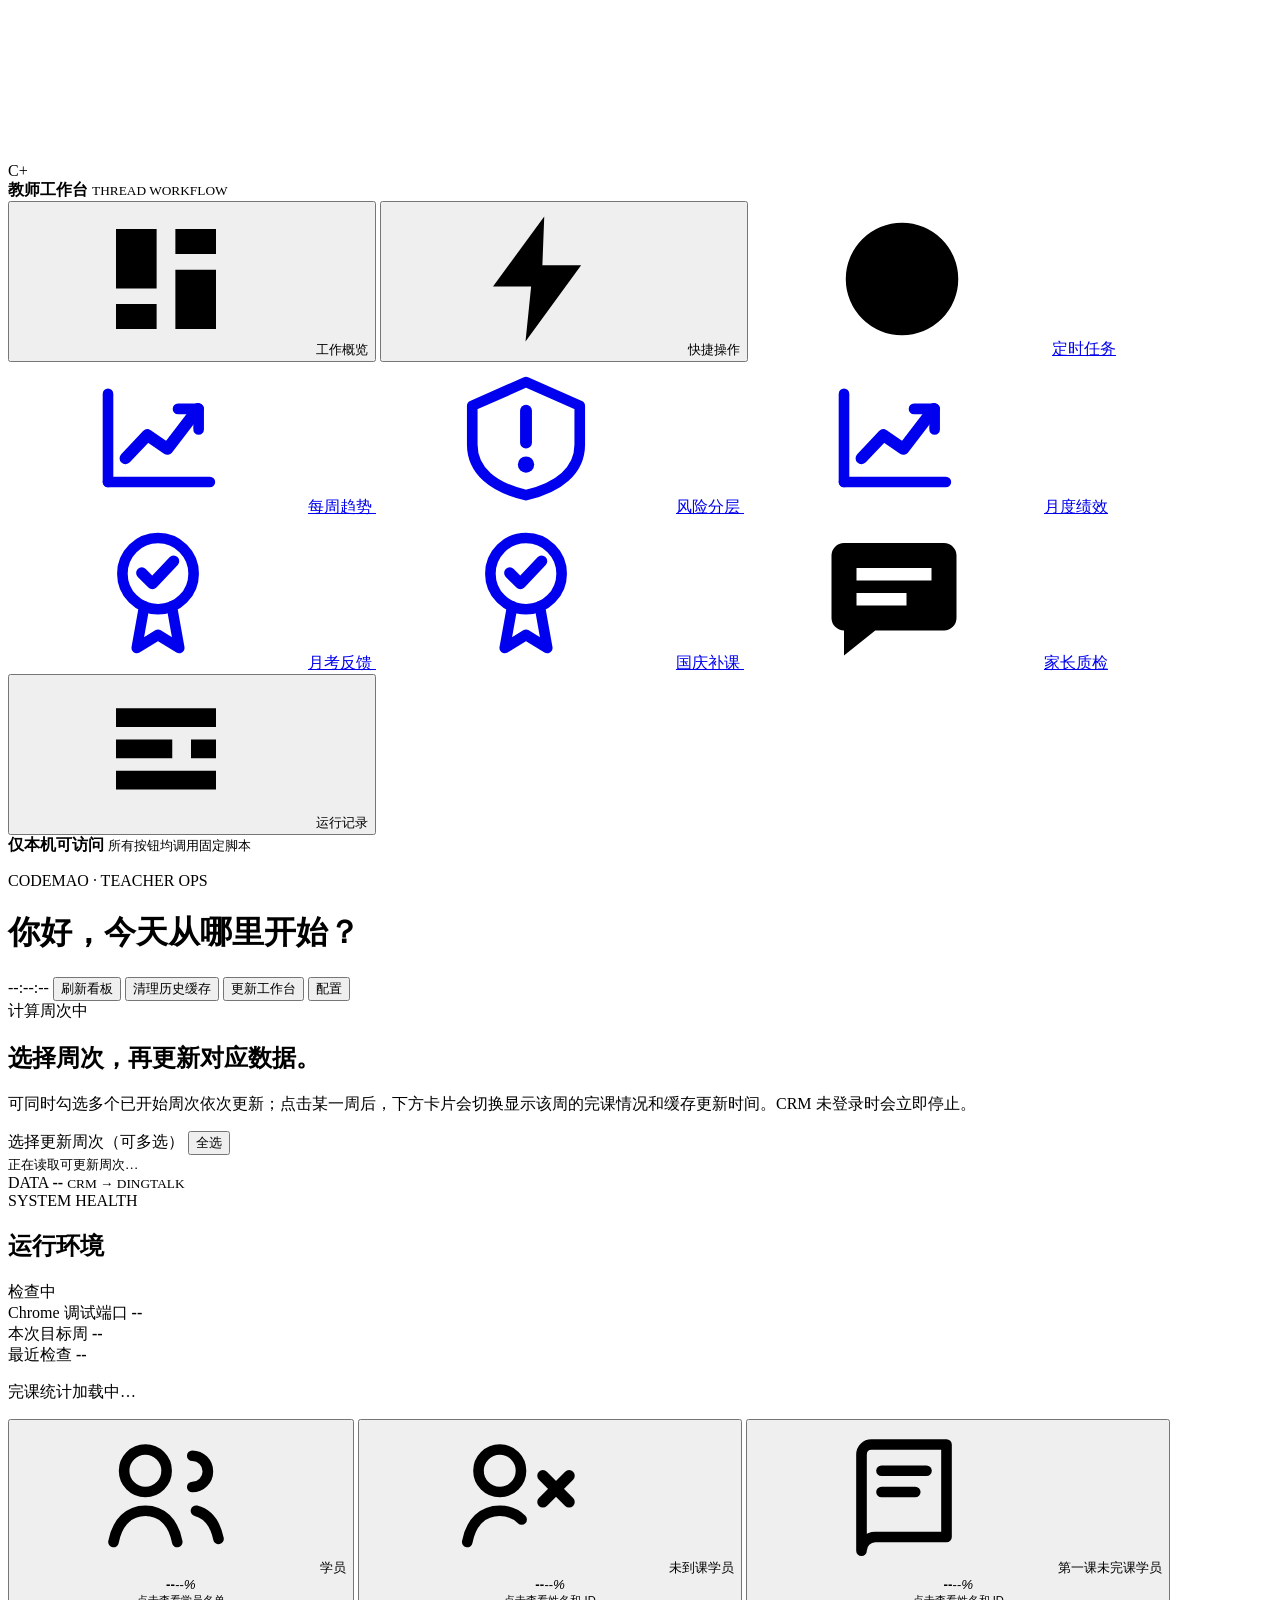
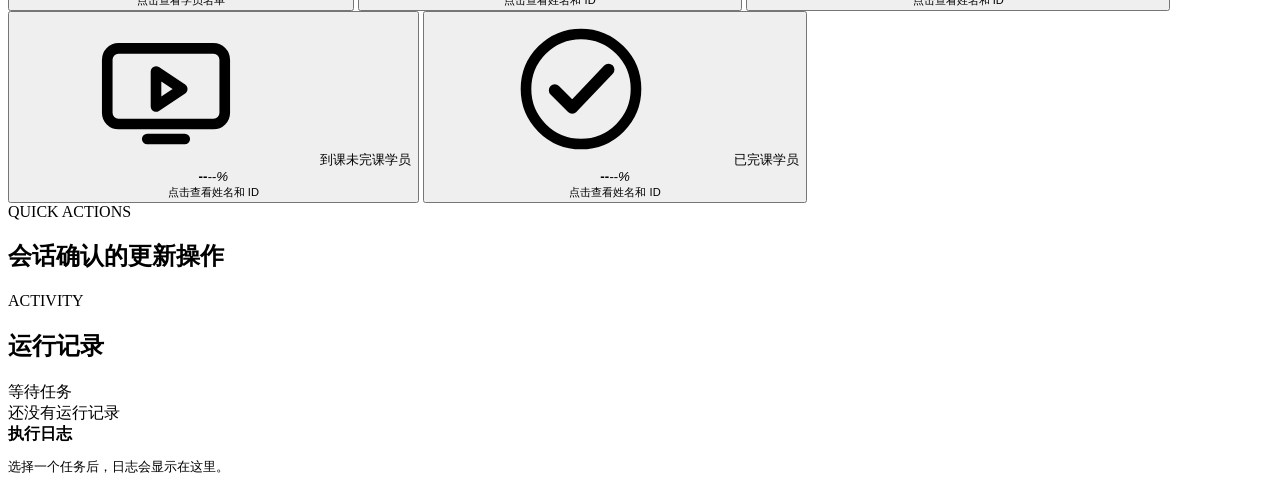
==== commit 4facd372: "按所选周显示完课统计" ====
--- a/apps/teacher_workbench/static/index.html
+++ b/apps/teacher_workbench/static/index.html
@@ -152,7 +152,7 @@
           <div class="hero-copy">
             <span id="weekBadge" class="pill">计算周次中</span>
             <h2>选择周次，再更新对应数据。</h2>
-            <p>每周按周四到周一计算，可同时勾选多个已开始周次，系统会从小到大依次更新。CRM 未登录时会立即停止。</p>
+            <p>可同时勾选多个已开始周次依次更新；点击某一周后，下方卡片会切换显示该周的完课情况和缓存更新时间。CRM 未登录时会立即停止。</p>
             <div class="week-picker">
               <div class="week-picker-head">
                 <span>选择更新周次（可多选）</span>
@@ -199,38 +199,39 @@
         </article>
       </section>
 
+      <p id="metricsCaption" class="metrics-caption" aria-live="polite">完课统计加载中…</p>
       <section class="metrics" aria-label="数据概览">
         <button class="metric-card" data-metric="all" type="button">
           <span class="metric-icon"><svg><use href="#icon-students"></use></svg></span>
-          <span id="allStudentsLabel">学员</span>
+          <span id="allStudentsLabel" data-metric-label>学员</span>
           <div><strong>--</strong><em>--%</em></div>
           <small>点击查看学员名单</small>
           <i><b></b></i>
         </button>
         <button class="metric-card" data-metric="absent" type="button">
           <span class="metric-icon"><svg><use href="#icon-absent"></use></svg></span>
-          <span>未到课学员</span>
+          <span data-metric-label>未到课学员</span>
           <div><strong>--</strong><em>--%</em></div>
           <small>点击查看姓名和 ID</small>
           <i><b></b></i>
         </button>
         <button class="metric-card" data-metric="first_lesson_unfinished" type="button">
           <span class="metric-icon"><svg><use href="#icon-book"></use></svg></span>
-          <span>第一课未完课学员</span>
+          <span data-metric-label>第一课未完课学员</span>
           <div><strong>--</strong><em>--%</em></div>
           <small>点击查看姓名和 ID</small>
           <i><b></b></i>
         </button>
         <button class="metric-card" data-metric="arrived_unfinished" type="button">
           <span class="metric-icon"><svg><use href="#icon-live"></use></svg></span>
-          <span>到课未完课学员</span>
+          <span data-metric-label>到课未完课学员</span>
           <div><strong>--</strong><em>--%</em></div>
           <small>点击查看姓名和 ID</small>
           <i><b></b></i>
         </button>
         <button class="metric-card" data-metric="finished" type="button">
           <span class="metric-icon"><svg><use href="#icon-check"></use></svg></span>
-          <span>已完课学员</span>
+          <span data-metric-label>已完课学员</span>
           <div><strong>--</strong><em>--%</em></div>
           <small>点击查看姓名和 ID</small>
           <i><b></b></i>
